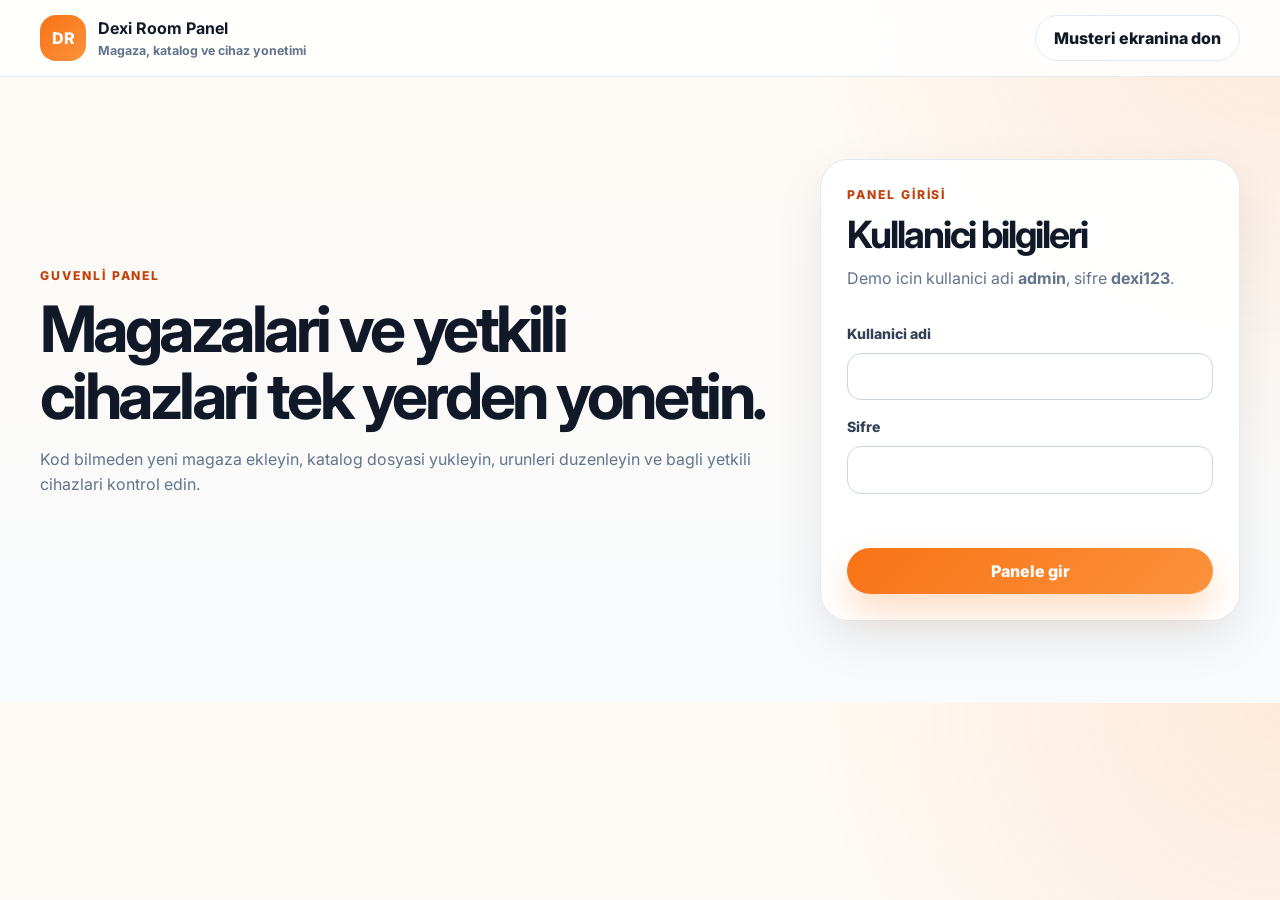
==== admin.html @ 8dcaf6ca "Add store catalog admin panel Co-authored-by: DywaX <DywaX@users.noreply.github.com>" ====
<!doctype html>
<html lang="tr">
  <head>
    <meta charset="utf-8">
    <meta name="viewport" content="width=device-width, initial-scale=1">
    <meta
      name="description"
      content="Dexi Room magazalari, kataloglari ve yetkili cihazlari yonetme paneli."
    >
    <title>Dexi Room | Yonetim Paneli</title>
    <link rel="preconnect" href="https://fonts.googleapis.com">
    <link rel="preconnect" href="https://fonts.gstatic.com" crossorigin>
    <link
      href="https://fonts.googleapis.com/css2?family=Inter:wght@400;500;600;700;800&display=swap"
      rel="stylesheet"
    >
    <link rel="stylesheet" href="admin.css">
  </head>
  <body>
    <header class="admin-header">
      <div class="container header-grid">
        <a class="brand" href="index.html" aria-label="Dexi Room musteri ekranina don">
          <span class="brand-mark">DR</span>
          <span>
            <strong>Dexi Room Panel</strong>
            <small>Magaza, katalog ve cihaz yonetimi</small>
          </span>
        </a>
        <div class="header-actions">
          <a class="button button-light" href="index.html">Musteri ekranina don</a>
          <button class="button button-dark is-hidden" type="button" data-logout>
            Cikis yap
          </button>
        </div>
      </div>
    </header>

    <main>
      <section class="login-screen" data-login-screen>
        <div class="container login-grid">
          <div class="login-copy">
            <p class="eyebrow">Guvenli panel</p>
            <h1>Magazalari ve yetkili cihazlari tek yerden yonetin.</h1>
            <p>
              Kod bilmeden yeni magaza ekleyin, katalog dosyasi yukleyin,
              urunleri duzenleyin ve bagli yetkili cihazlari kontrol edin.
            </p>
          </div>

          <form class="login-card" data-login-form>
            <div>
              <p class="eyebrow">Panel girisi</p>
              <h2>Kullanici bilgileri</h2>
              <p class="helper">
                Demo icin kullanici adi <strong>admin</strong>, sifre
                <strong>dexi123</strong>.
              </p>
            </div>
            <label>
              Kullanici adi
              <input type="text" name="username" autocomplete="username" required>
            </label>
            <label>
              Sifre
              <input type="password" name="password" autocomplete="current-password" required>
            </label>
            <p class="form-error" data-login-error role="alert"></p>
            <button class="button button-primary button-full" type="submit">
              Panele gir
            </button>
          </form>
        </div>
      </section>

      <section class="dashboard is-hidden" data-dashboard>
        <div class="container">
          <div class="dashboard-hero">
            <div>
              <p class="eyebrow">Yonetim alani</p>
              <h1>Magaza kataloglarini ayri tutun, cihaz baglantilarini yonetin.</h1>
            </div>
            <button class="button button-primary" type="button" data-add-store>
              + Yeni magaza
            </button>
          </div>

          <div class="stats-grid" aria-label="Panel ozeti">
            <article>
              <span data-store-count>0</span>
              <strong>Magaza</strong>
            </article>
            <article>
              <span data-product-count>0</span>
              <strong>Toplam urun</strong>
            </article>
            <article>
              <span data-device-count>0</span>
              <strong>Bagli cihaz</strong>
            </article>
          </div>

          <div class="admin-layout">
            <aside class="store-sidebar">
              <div class="panel-heading">
                <p class="eyebrow">Magazalar</p>
                <h2>Secim yap</h2>
              </div>
              <div class="store-list" data-store-list></div>
            </aside>

            <section class="detail-panel" data-detail-panel>
              <div class="detail-header">
                <div>
                  <p class="eyebrow">Katalog ayarlari</p>
                  <h2 data-detail-title>Magaza secin</h2>
                </div>
                <button class="button button-danger-light" type="button" data-delete-store>
                  Magazayi sil
                </button>
              </div>

              <div class="form-grid">
                <label>
                  Magaza adi
                  <input type="text" data-store-name placeholder="Ornek: Kadikoy Sube">
                </label>
                <label>
                  Katalog dosyasi yukle
                  <input type="file" accept=".json,.csv" data-catalog-file>
                </label>
              </div>
              <p class="helper">
                JSON veya CSV yukleyebilirsiniz. CSV basliklari:
                <code>name,width,depth,icon</code>. Olculer metre olarak girilir.
              </p>
              <p class="notice" data-import-status></p>

              <div class="section-title">
                <div>
                  <p class="eyebrow">Urunler</p>
                  <h3>Katalog satirlari</h3>
                </div>
                <button class="button button-light" type="button" data-add-product>
                  + Urun ekle
                </button>
              </div>

              <div class="table-wrap">
                <table class="product-table">
                  <thead>
                    <tr>
                      <th>Urun adi</th>
                      <th>Genislik (m)</th>
                      <th>Derinlik (m)</th>
                      <th>Ikon</th>
                      <th></th>
                    </tr>
                  </thead>
                  <tbody data-product-rows></tbody>
                </table>
              </div>

              <div class="section-title device-title">
                <div>
                  <p class="eyebrow">Yetkili cihazlar</p>
                  <h3>Baglanti izinleri</h3>
                </div>
                <button class="button button-danger-light" type="button" data-disconnect-all>
                  Hepsinin baglantisini kopar
                </button>
              </div>

              <div class="device-form">
                <label>
                  Cihaz adi
                  <input type="text" data-device-name placeholder="Ornek: Satis tableti 1">
                </label>
                <button class="button button-dark" type="button" data-grant-device>
                  Yetki ver
                </button>
              </div>
              <div class="device-list" data-device-list></div>

              <div class="save-row">
                <p class="notice" data-save-status></p>
                <button class="button button-primary" type="button" data-save-store>
                  Degisiklikleri kaydet
                </button>
              </div>
            </section>
          </div>
        </div>
      </section>
    </main>

    <script src="data-store.js"></script>
    <script src="admin.js"></script>
  </body>
</html>
---- admin.css ----
:root {
  --bg: #0f172a;
  --surface: #ffffff;
  --surface-soft: #f8fafc;
  --text: #111827;
  --muted: #64748b;
  --line: #e2e8f0;
  --primary: #f97316;
  --primary-dark: #c2410c;
  --ok: #16a34a;
  --danger: #dc2626;
  --shadow: 0 24px 70px rgba(15, 23, 42, 0.14);
  --radius-lg: 28px;
  --radius-md: 18px;
  --radius-sm: 12px;
  --container: 1200px;
}

* {
  box-sizing: border-box;
}

body {
  margin: 0;
  color: var(--text);
  background:
    radial-gradient(circle at top right, rgba(249, 115, 22, 0.12), transparent 30rem),
    linear-gradient(180deg, #fffaf4 0, #f8fafc 42rem);
  font-family: "Inter", Arial, sans-serif;
  line-height: 1.55;
}

button,
input {
  font: inherit;
}

button {
  cursor: pointer;
}

a {
  color: inherit;
  text-decoration: none;
}

h1,
h2,
h3,
p {
  margin-top: 0;
}

h1,
h2 {
  letter-spacing: -0.055em;
  line-height: 1.04;
}

h1 {
  max-width: 840px;
  margin-bottom: 18px;
  font-size: clamp(2.2rem, 5vw, 4.8rem);
}

h2 {
  margin-bottom: 12px;
  font-size: clamp(1.45rem, 3vw, 2.35rem);
}

h3 {
  margin-bottom: 0;
  font-size: 1.25rem;
}

.container {
  width: min(100% - 40px, var(--container));
  margin-inline: auto;
}

.is-hidden {
  display: none !important;
}

.eyebrow {
  margin-bottom: 10px;
  color: var(--primary-dark);
  font-size: 0.76rem;
  font-weight: 800;
  letter-spacing: 0.16em;
  text-transform: uppercase;
}

.admin-header {
  position: sticky;
  top: 0;
  z-index: 20;
  border-bottom: 1px solid rgba(226, 232, 240, 0.8);
  background: rgba(255, 255, 255, 0.88);
  backdrop-filter: blur(18px);
}

.header-grid,
.header-actions,
.brand {
  display: flex;
  align-items: center;
}

.header-grid {
  min-height: 76px;
  justify-content: space-between;
  gap: 20px;
}

.header-actions {
  gap: 10px;
}

.brand {
  gap: 12px;
  font-weight: 800;
}

.brand small {
  display: block;
  color: var(--muted);
  font-size: 0.78rem;
  font-weight: 700;
}

.brand-mark {
  width: 46px;
  height: 46px;
  display: grid;
  place-items: center;
  color: #ffffff;
  background: linear-gradient(135deg, var(--primary), #fb923c);
  border-radius: 16px;
}

.button {
  min-height: 46px;
  display: inline-flex;
  align-items: center;
  justify-content: center;
  gap: 8px;
  padding: 0 18px;
  border: 0;
  border-radius: 999px;
  font-weight: 800;
}

.button-primary {
  color: #ffffff;
  background: linear-gradient(135deg, var(--primary), #fb923c);
  box-shadow: 0 18px 34px rgba(249, 115, 22, 0.24);
}

.button-dark {
  color: #ffffff;
  background: var(--bg);
}

.button-light {
  color: var(--text);
  background: #ffffff;
  border: 1px solid var(--line);
}

.button-danger-light {
  color: #991b1b;
  background: #fef2f2;
  border: 1px solid #fecaca;
}

.button-full {
  width: 100%;
}

.login-screen {
  padding: 82px 0;
}

.login-grid {
  display: grid;
  grid-template-columns: minmax(0, 1fr) minmax(320px, 420px);
  gap: 44px;
  align-items: center;
}

.login-copy p:not(.eyebrow),
.helper {
  color: var(--muted);
}

.login-card,
.store-sidebar,
.detail-panel,
.stats-grid article {
  background: rgba(255, 255, 255, 0.94);
  border: 1px solid rgba(226, 232, 240, 0.94);
  border-radius: var(--radius-lg);
  box-shadow: 0 18px 50px rgba(15, 23, 42, 0.08);
}

.login-card {
  display: grid;
  gap: 16px;
  padding: 26px;
}

label {
  display: grid;
  gap: 8px;
  color: #334155;
  font-size: 0.88rem;
  font-weight: 800;
}

input {
  width: 100%;
  padding: 12px 13px;
  border: 1px solid #cbd5e1;
  border-radius: 14px;
  background: #ffffff;
  outline: none;
}

input:focus {
  border-color: var(--primary);
  box-shadow: 0 0 0 4px rgba(249, 115, 22, 0.14);
}

code {
  padding: 2px 6px;
  background: #f1f5f9;
  border-radius: 8px;
}

.form-error {
  min-height: 22px;
  margin-bottom: 0;
  color: var(--danger);
  font-weight: 800;
}

.dashboard {
  padding: 54px 0 72px;
}

.dashboard-hero,
.section-title,
.detail-header,
.save-row {
  display: flex;
  align-items: center;
  justify-content: space-between;
  gap: 18px;
}

.stats-grid {
  display: grid;
  grid-template-columns: repeat(3, 1fr);
  gap: 16px;
  margin: 24px 0;
}

.stats-grid article {
  padding: 20px;
}

.stats-grid span {
  display: block;
  font-size: 2rem;
  font-weight: 800;
}

.stats-grid strong {
  color: var(--muted);
}

.admin-layout {
  display: grid;
  grid-template-columns: 300px minmax(0, 1fr);
  gap: 22px;
  align-items: start;
}

.store-sidebar,
.detail-panel {
  padding: 22px;
}

.store-list {
  display: grid;
  gap: 10px;
}

.store-button {
  width: 100%;
  display: grid;
  gap: 4px;
  padding: 14px;
  text-align: left;
  color: var(--text);
  background: var(--surface-soft);
  border: 1px solid var(--line);
  border-radius: var(--radius-md);
}

.store-button.is-active {
  background: #fff7ed;
  border-color: rgba(249, 115, 22, 0.45);
}

.store-button small {
  color: var(--muted);
  font-weight: 700;
}

.form-grid {
  display: grid;
  grid-template-columns: 1fr 1fr;
  gap: 14px;
  margin-top: 18px;
}

.notice {
  min-height: 24px;
  margin: 12px 0 0;
  color: var(--primary-dark);
  font-weight: 800;
}

.section-title {
  margin: 28px 0 14px;
}

.table-wrap {
  overflow-x: auto;
  border: 1px solid var(--line);
  border-radius: var(--radius-md);
}

.product-table {
  width: 100%;
  min-width: 680px;
  border-collapse: collapse;
}

.product-table th,
.product-table td {
  padding: 10px;
  text-align: left;
  border-bottom: 1px solid var(--line);
}

.product-table th {
  color: #475569;
  background: #f8fafc;
  font-size: 0.78rem;
  letter-spacing: 0.08em;
  text-transform: uppercase;
}

.product-table tr:last-child td {
  border-bottom: 0;
}

.product-table input {
  min-width: 90px;
}

.icon-input {
  max-width: 74px;
}

.row-delete {
  width: 38px;
  height: 38px;
  border: 0;
  color: #991b1b;
  background: #fee2e2;
  border-radius: 12px;
  font-weight: 800;
}

.device-title {
  align-items: flex-end;
}

.device-form {
  display: grid;
  grid-template-columns: 1fr auto;
  gap: 12px;
  align-items: end;
}

.device-list {
  display: grid;
  gap: 10px;
  margin-top: 16px;
}

.device-card {
  display: grid;
  grid-template-columns: 1fr auto;
  gap: 12px;
  align-items: center;
  padding: 14px;
  background: var(--surface-soft);
  border: 1px solid var(--line);
  border-radius: var(--radius-md);
}

.device-card strong,
.device-card small {
  display: block;
}

.device-card small {
  color: var(--muted);
  font-weight: 700;
}

.device-status {
  display: inline-flex;
  align-items: center;
  gap: 7px;
  margin-top: 7px;
  font-size: 0.82rem;
  font-weight: 800;
}

.device-status::before {
  content: "";
  width: 10px;
  height: 10px;
  border-radius: 50%;
  background: var(--muted);
}

.device-status.is-connected {
  color: #14532d;
}

.device-status.is-connected::before {
  background: var(--ok);
}

.device-actions {
  display: flex;
  flex-wrap: wrap;
  justify-content: flex-end;
  gap: 8px;
}

.save-row {
  margin-top: 28px;
  padding-top: 18px;
  border-top: 1px solid var(--line);
}

@media (max-width: 980px) {
  .login-grid,
  .admin-layout {
    grid-template-columns: 1fr;
  }

  .store-list {
    grid-template-columns: repeat(2, minmax(0, 1fr));
  }
}

@media (max-width: 700px) {
  .container {
    width: min(100% - 28px, var(--container));
  }

  .header-grid,
  .header-actions,
  .dashboard-hero,
  .section-title,
  .detail-header,
  .save-row,
  .device-card {
    align-items: stretch;
    flex-direction: column;
  }

  .header-actions,
  .button,
  .device-actions {
    width: 100%;
  }

  .stats-grid,
  .store-list,
  .form-grid,
  .device-form {
    grid-template-columns: 1fr;
  }
}
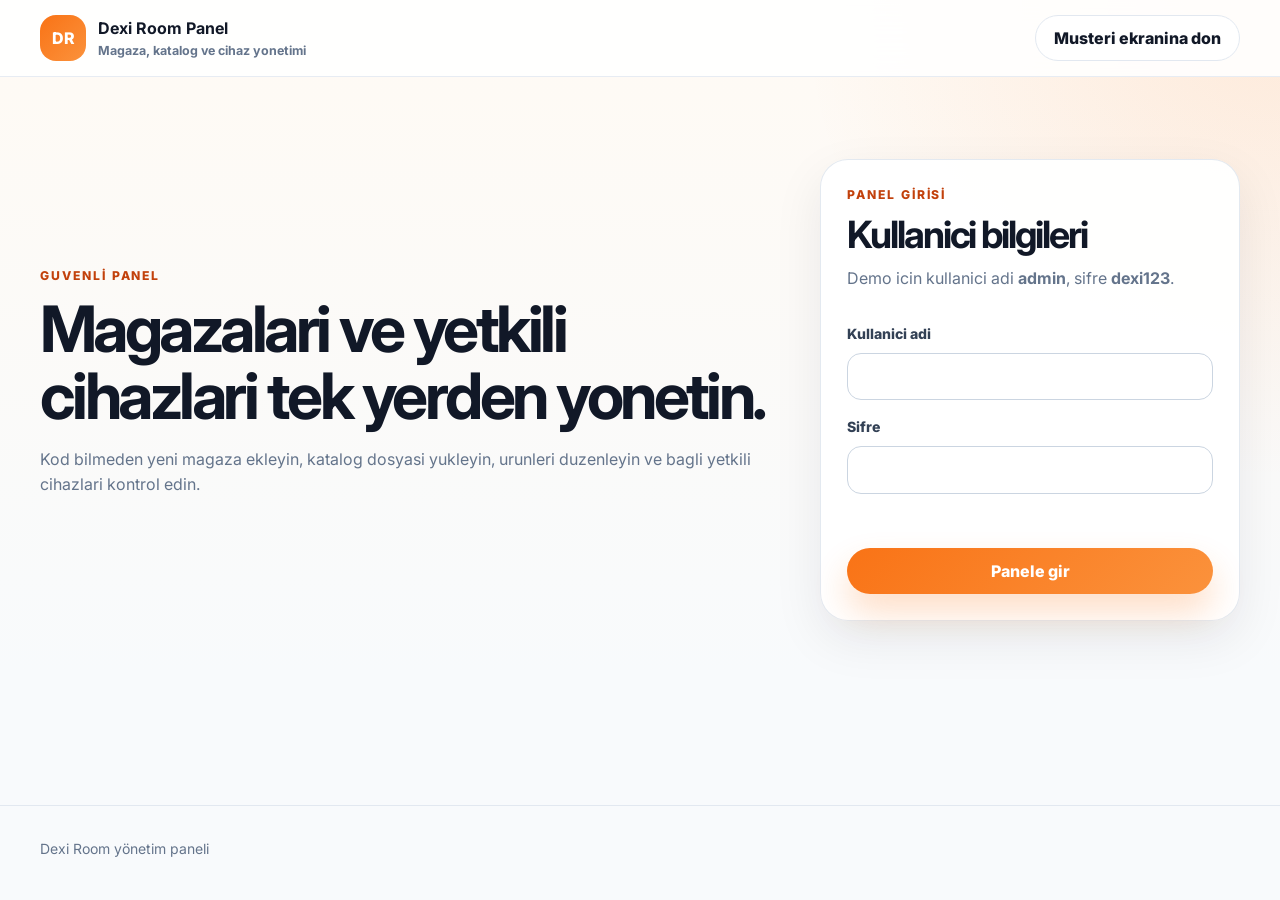
==== commit 53f5ba03: "Add site-config for domain and email plus GitHub Pages deploy - Introduce site-config.js for publicB" ====
--- a/admin.html
+++ b/admin.html
@@ -35,7 +35,7 @@
       </div>
     </header>
 
-    <main>
+    <main class="admin-main-grow">
       <section class="login-screen" data-login-screen>
         <div class="container login-grid">
           <div class="login-copy">
@@ -97,6 +97,10 @@
               <span data-device-count>0</span>
               <strong>Bagli cihaz</strong>
             </article>
+            <article>
+              <span data-group-count>0</span>
+              <strong>Magaza grubu</strong>
+            </article>
           </div>
 
           <div class="admin-layout">
@@ -125,13 +129,31 @@
                   <input type="text" data-store-name placeholder="Ornek: Kadikoy Sube">
                 </label>
                 <label>
+                  Grup / isletme sahibi adi
+                  <input type="text" data-store-group placeholder="Ornek: Yilmaz Mobilya Grubu">
+                </label>
+                <label>
                   Katalog dosyasi yukle
                   <input type="file" accept=".json,.csv" data-catalog-file>
                 </label>
+              </div>
+              <div class="qr-link-card">
+                <div>
+                  <p class="eyebrow">Magazaya ozel QR linki</p>
+                  <strong data-store-qr-link>index.html</strong>
+                  <small>
+                    Bu linkten giren musteri sadece bu magazanin katalogunu gorur.
+                  </small>
+                </div>
+                <a class="button button-light" href="#" target="_blank" rel="noreferrer" data-open-store-link>
+                  Musteri linkini ac
+                </a>
               </div>
               <p class="helper">
                 JSON veya CSV yukleyebilirsiniz. CSV basliklari:
                 <code>name,width,depth,icon</code>. Olculer metre olarak girilir.
+                Ayni isletme sahibine ait magazalara ayni grup adini vererek
+                panelde birlikte takip edebilirsiniz.
               </p>
               <p class="notice" data-import-status></p>
 
@@ -193,6 +215,18 @@
       </section>
     </main>
 
+    <footer class="admin-footer">
+      <div class="container admin-footer-inner">
+        <p class="admin-footer-meta">Dexi Room yönetim paneli</p>
+        <p class="admin-footer-meta site-contact-line" data-site-contact-row hidden>
+          İletişim:
+          <a data-site-contact-email href="#"></a>
+        </p>
+      </div>
+    </footer>
+
+    <script src="site-config.js"></script>
+    <script src="supabase-config.js"></script>
     <script src="data-store.js"></script>
     <script src="admin.js"></script>
   </body>
--- a/admin.css
+++ b/admin.css
@@ -23,6 +23,9 @@
 body {
   margin: 0;
   color: var(--text);
+  min-height: 100vh;
+  display: flex;
+  flex-direction: column;
   background:
     radial-gradient(circle at top right, rgba(249, 115, 22, 0.12), transparent 30rem),
     linear-gradient(180deg, #fffaf4 0, #f8fafc 42rem);
@@ -261,7 +264,7 @@
 
 .stats-grid {
   display: grid;
-  grid-template-columns: repeat(3, 1fr);
+  grid-template-columns: repeat(4, 1fr);
   gap: 16px;
   margin: 24px 0;
 }
@@ -294,7 +297,20 @@
 
 .store-list {
   display: grid;
-  gap: 10px;
+  gap: 14px;
+}
+
+.store-group {
+  display: grid;
+  gap: 8px;
+}
+
+.store-group-title {
+  color: var(--muted);
+  font-size: 0.76rem;
+  font-weight: 900;
+  letter-spacing: 0.1em;
+  text-transform: uppercase;
 }
 
 .store-button {
@@ -315,6 +331,33 @@
 }
 
 .store-button small {
+  color: var(--muted);
+  font-weight: 700;
+}
+
+.qr-link-card {
+  display: grid;
+  grid-template-columns: 1fr auto;
+  gap: 16px;
+  align-items: center;
+  margin-top: 16px;
+  padding: 16px;
+  background: #fff7ed;
+  border: 1px solid rgba(249, 115, 22, 0.24);
+  border-radius: var(--radius-md);
+}
+
+.qr-link-card strong,
+.qr-link-card small {
+  display: block;
+}
+
+.qr-link-card strong {
+  overflow-wrap: anywhere;
+  font-size: 0.95rem;
+}
+
+.qr-link-card small {
   color: var(--muted);
   font-weight: 700;
 }
@@ -498,7 +541,38 @@
   .stats-grid,
   .store-list,
   .form-grid,
-  .device-form {
+  .device-form,
+  .qr-link-card {
     grid-template-columns: 1fr;
   }
 }
+
+.admin-main-grow {
+  flex: 1;
+}
+
+.admin-footer {
+  margin-top: auto;
+  padding: 32px 0 40px;
+  border-top: 1px solid var(--line);
+  background: transparent;
+}
+
+.admin-footer-inner {
+  display: flex;
+  flex-wrap: wrap;
+  gap: 8px 20px;
+  align-items: center;
+  justify-content: space-between;
+}
+
+.admin-footer-meta {
+  margin: 0;
+  font-size: 0.875rem;
+  color: var(--muted);
+}
+
+.admin-footer .site-contact-line a {
+  color: var(--primary-dark);
+  font-weight: 600;
+}
